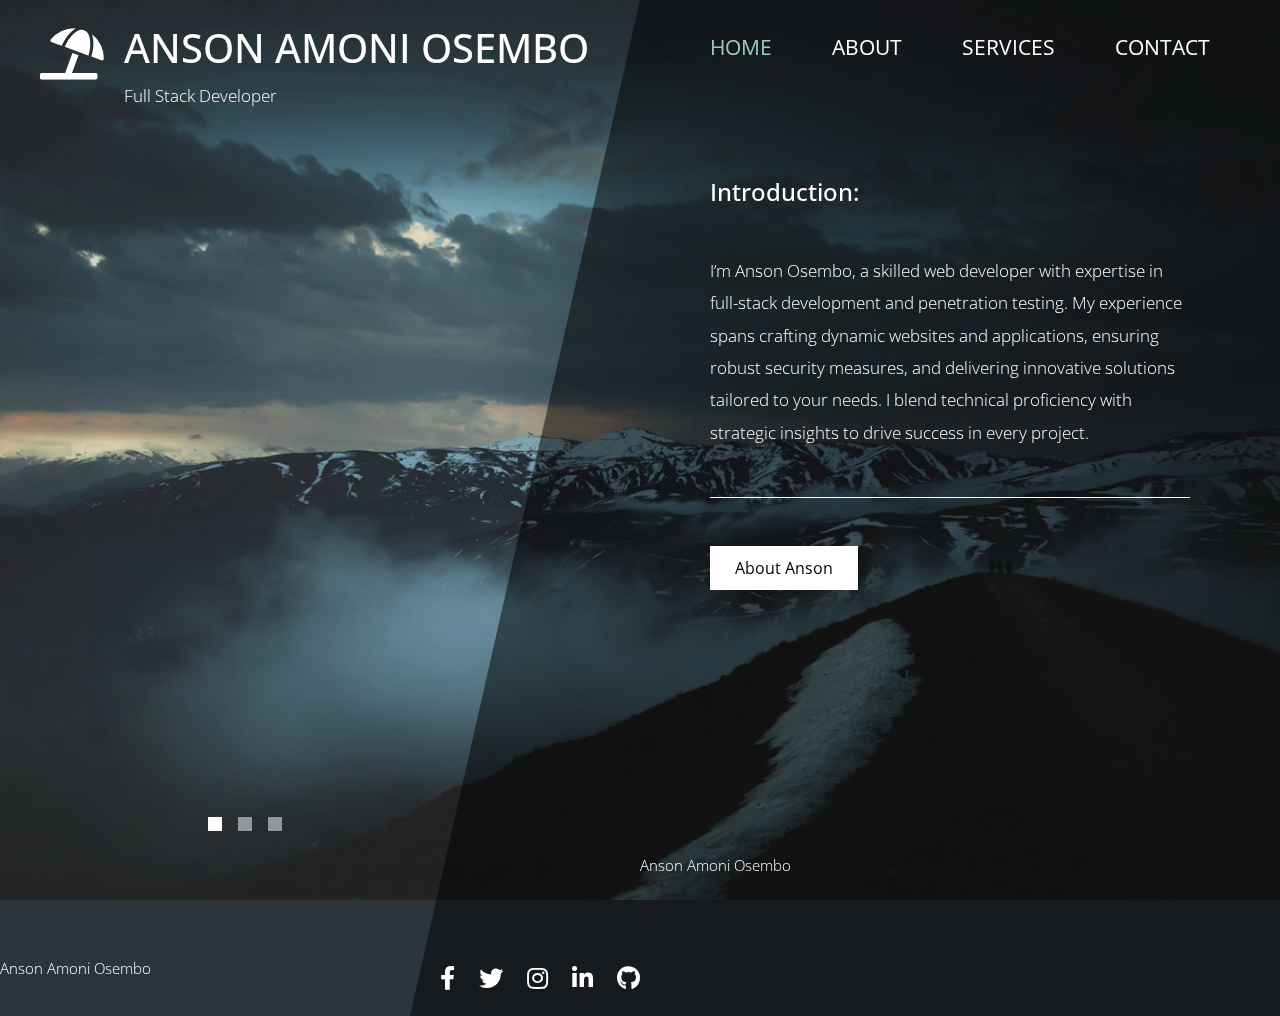
==== index.html @ b81e8de9 "first commit" ====
<!DOCTYPE html>
<html lang="en">
<!--
Diagoona is Bootstrap v4.4.1 layout. 
This BG is 50% transparent. 
You can set the background images auto play settings 
(true or false in line number 33) 
in templatemo-script.js file in js folder.
-->
<head>
    <meta charset="UTF-8">
    <meta name="viewport" content="width=device-width, initial-scale=1.0">
    <meta http-equiv="X-UA-Compatible" content="ie=edge">
    <title>Osembo</title>
    <link href="https://fonts.googleapis.com/css?family=Open+Sans:300,400" rel="stylesheet" /> <!-- https://fonts.google.com/ -->
    <link href="css/bootstrap.min.css" rel="stylesheet" /> <!-- https://getbootstrap.com/ -->
    <link href="fontawesome/css/all.min.css" rel="stylesheet" /> <!-- https://fontawesome.com/ -->
    <link href="css/templatemo-diagoona.css" rel="stylesheet" />

</head>

<body>
    <div class="tm-container">        
        <div>
            <div class="tm-row pt-4">
                <div class="tm-col-left">
                    <div class="tm-site-header media">
                        <i class="fas fa-umbrella-beach fa-3x mt-1 tm-logo"></i>
                        <div class="media-body">
                            <h1 class="tm-sitename text-uppercase">Anson Amoni Osembo</h1>
                            <p class="tm-slogon">Full Stack Developer</p>
                        </div>        
                    </div>
                </div>
                <div class="tm-col-right">
                    <nav class="navbar navbar-expand-lg" id="tm-main-nav">
                        <button class="navbar-toggler toggler-example mr-0 ml-auto" type="button" 
                            data-toggle="collapse" data-target="#navbar-nav" 
                            aria-controls="navbar-nav" aria-expanded="false" aria-label="Toggle navigation">
                            <span><i class="fas fa-bars"></i></span>
                        </button>
                        <div class="collapse navbar-collapse tm-nav" id="navbar-nav">
                            <ul class="navbar-nav text-uppercase">
                                <li class="nav-item active">
                                    <a class="nav-link tm-nav-link" href="#">Home <span class="sr-only">(current)</span></a>
                                </li>
                                <li class="nav-item">
                                    <a class="nav-link tm-nav-link" href="about.html">About</a>
                                </li>
                                <li class="nav-item">
                                    <a class="nav-link tm-nav-link" href="services.html">Services</a>
                                </li>                            
                                <li class="nav-item">
                                    <a class="nav-link tm-nav-link" href="contact.html">Contact</a>
                                </li>
                            </ul>                            
                        </div>                        
                    </nav>
                </div>
            </div>
            
            <div class="tm-row">
                <div class="tm-col-left"></div>
                <main class="tm-col-right">
                    <section class="tm-content">
                        <h2 class="mb-5 tm-content-title">Introduction:</h2>
                        <p class="mb-5">I’m Anson Osembo, a skilled web developer with expertise in full-stack development and penetration testing. My experience spans crafting dynamic websites and applications, ensuring robust security measures, and delivering innovative solutions tailored to your needs. I blend technical proficiency with strategic insights to drive success in every project.</p>
                        <hr class="mb-5">
                        <p class="mb-5"></p>                        
                        <a href="about.html" class="btn btn-primary">About Anson</a>
                    </section>
                </main>
            </div>
        </div>        

        <div class="tm-row">
            <div class="tm-col-left text-center">            
                <ul class="tm-bg-controls-wrapper">
                    <li class="tm-bg-control active" data-id="0"></li>
                    <li class="tm-bg-control" data-id="1"></li>
                    <li class="tm-bg-control" data-id="2"></li>
                </ul>            
            </div>        
            <div class="tm-col-right tm-col-footer">
                <footer class="tm-site-footer text-right">
                    <p class="mb-0">Anson Amoni Osembo 
                    
                </footer>
            </div>  
        </div>

        <!-- Diagonal background design -->
        <div class="tm-bg">
            <div class="tm-bg-left"></div>
            <div class="tm-bg-right"></div>
        </div>
    </div>

    <script src="js/jquery-3.4.1.min.js"></script>
    <script src="js/bootstrap.min.js"></script>
    <script src="js/jquery.backstretch.min.js"></script>
    <script src="js/templatemo-script.js"></script>
    <footer class="tm-site-footer text-right">
        <p class="mb-0">Anson Amoni Osembo</p>
        <div class="social-media-links">
          <a href="https://facebook.com/profile.php?id=61556739365523&mibextid=LQQJ4d" target="_blank"><i class="fab fa-facebook-f"></i></a>
          <a href="#" target="_blank"><i class="fab fa-twitter"></i></a>
          <a href="https://instagram.com/notsxkhan" target="_blank"><i class="fab fa-instagram"></i></a>
          <a href="#" target="_blank"><i class="fab fa-linkedin-in"></i></a>
          <a href="https://github.com/amonyanson" target="_blank"><i class="fab fa-github"></i></a>
        </div>
      </footer>
</body>
</html>
---- css/templatemo-diagoona.css ----
/*

TemplateMo 550 Diagoona

https://templatemo.com/tm-550-diagoona

*/

body {
    font-family: 'Open Sans', Arial, sans-serif;
    font-size: 17px;
    font-weight: 300;
    overflow-x: hidden;
    color: white;
    background-color: #2C353C;
}

a { 
    transition: all 0.3s ease; 
    text-decoration: none;
}

ul { padding: 0; }
a:hover { text-decoration: none; }
button:focus { outline: none; }
p { line-height: 1.9; }
.tm-logo { margin-right: 20px; }
.tm-slogan { font-size: 0.8rem; }

/* Navigation */
.navbar-toggler {
    padding: 8px 15px;
    border: 0;
    border-radius: 0;
    transform: skewX(-15deg);
    background-color: rgba(0,0,0,0.5);
    color: white;    
}

.navbar-toggler i { transform: skewX(15deg); }

.navbar-expand-lg {
    padding-left: 0;
    padding-right: 0;
}

.navbar-expand-lg .navbar-nav .nav-link { padding: 0; }

.navbar-expand-lg .navbar-nav .tm-nav-link {
    font-size: 1.3rem;
    font-weight: 400;
    color: white;    
    padding-bottom: 30px;    
}

.nav-item { margin-right: 60px; }

.nav-item:last-child { margin-right: 0; }

.nav-item.active .tm-nav-link,
.nav-item:hover .tm-nav-link {
    color: #9CC;
}

/* Page Background */
.tm-bg {
    position: absolute;
    left: 0;
    right: 0;
    width: 100%;
    height: 100%;
    display: flex;
    z-index: -1000;
}

.tm-bg-left,
.tm-bg-right {
    position: relative;
    width: 50%;
    height: 100%;
}

.tm-bg-right { background-color: rgba(0,0,0,0.5); }

.tm-bg-left {
    border-right: 230px solid rgba(0,0,0,0.5);
    border-top: 100vh solid transparent;
}

.tm-bg-controls-wrapper {
    display: inline-block;
    margin-left: -150px;
}

.tm-bg-control {
    display: inline-block;
    width: 14px;
    height: 14px;
    background-color: rgba(255,255,255,0.5);
    margin: 6px;
    cursor: pointer;
}

.tm-bg-control.active,
.tm-bg-control:hover {
    background-color: white;
}

.tm-container {
    width: 100%;
    height: 100%;
    min-height: 100vh;
    position: relative;
    display: flex;
    flex-direction: column;
    justify-content: space-between;  
}

.tm-row { display: flex; }

.tm-col-left {
    width: 50%;
    height: 100%;
    padding-left: 40px;  
    padding-right: 40px;
}

.tm-col-right {
    width: 50%;
    height: 100%;
    padding-left: 70px;
    padding-right: 70px;
}

.tm-content {
    max-width: 660px;
    margin-top: 50px;
    padding-right: 20px;
}

.tm-about { max-width: 525px; }

::-webkit-scrollbar {
    -webkit-appearance: none;
    width: 10px;
}
  
::-webkit-scrollbar-thumb {
    border-radius: 5px;
    background-color: rgba(255,255,255,.8);
    box-shadow: 0 0 1px rgba(255,255,255,.8);
}

.tm-content-title { font-size: 1.5rem; }
hr { border-top: 1px solid white; }

.btn {
    padding: 10px 25px;
    border-radius: 0;
}

.btn-big {
    padding: 9px 40px;
    font-size: 1.2rem;;
}

.btn-primary {
    background-color: white;
    color: black;
    border: 0;
}

.btn-primary:hover {
    background-color: #9CC;
    color: black;
}

.tm-site-footer {
    padding: 40px 0 20px;
    max-width: 660px;
    font-size: 0.95rem;
}

.tm-col-footer { padding-left: 0; }
.tm-text-link { color: white; }

.tm-text-link:hover,
.tm-text-link:focus {
    color: #9CC;
}

/* Service */ 
.tm-service-text { max-width: 365px; }
.tm-service-img { margin-right: 25px; }
.tm-service-img-r { margin-left: 25px; }

/* Contact */
.form-control,
textarea {    
    color: white;
    background-color: transparent;
    background-clip: padding-box;
    border: none;
    border-bottom: 1px solid #999A9B;
    border-radius: 0;
    transition: border-color 0.15s ease-in-out, box-shadow 0.15s ease-in-out;
    padding: 10px 0;
    font-family: 'Open Sans', Arial, sans-serif;
    font-size: 1rem;
    font-weight: 400;
    line-height: 1.5;
}

.form-control:focus {
    color: white;
    background-color: transparent;    
    box-shadow: none;
    border-color: #9CC;
    outline: none;
}

.mb-85 { margin-bottom: 85px; }
.tm-contact-main { max-width: 690px; }

.tm-contact {
    max-width: 420px;
    margin-left: auto;
    margin-right: auto;
}
/* footer */
.tm-site-footer {
    display: flex;
    justify-content: space-between;
    align-items: center;
  }
.social-media-links {
    margin-top: 20px;
  }
  
  .social-media-links a {
    margin-right: 20px;
    font-size: 24px;
    color: #fff;
  }
  
  .social-media-links a:hover {
    color: #ccc;
  }
.form-control::-webkit-input-placeholder { color: white; } /* Edge */  
.form-control:-ms-input-placeholder { color: white; } /* Internet Explorer 10-11 */  
.form-control::placeholder { color: white; }

@media (max-width: 1200px) {
    .nav-item { margin-right: 30px; }

    .tm-page-right {
        padding-left: 30px;
        padding-right: 30px;
    }
}

@media (max-width: 992px) {    
    .tm-nav {
        position: absolute;
        background: rgba(0, 0, 0, 0.8);
        color: white;
        top: 44px;
        right: 4px;
    }

    .navbar-expand-lg .navbar-nav .tm-nav-link {
        color: white;
        font-size: 1.1rem;
        padding: 13px 20px;
    }

    .nav-item { margin-right: 0; }

    .nav-item.active .tm-nav-link,
    .nav-item:hover .tm-nav-link {
        color: #9CC;
    }

    .tm-content { margin-top: 20px; }
    .tm-site-footer { padding-top: 40px; }
    .tm-col-left { width: 40%; }

    .tm-col-right {
        width: 60%;
        padding-left: 100px;
        padding-right: 30px;
    }
    
    .tm-col-footer { padding-left: 0; }
}

@media (max-width: 768px) {
    .tm-row { flex-direction: column; }

    .tm-col-left,
    .tm-col-right,
    .tm-bg-left,
    .tm-bg-right {
        width: 100%;
    }

    #tm-main-nav {
        position: fixed;
        top: 50px;
        right: 40px;
        padding-bottom: 0;
    }  
    
    .tm-bg { flex-direction: column; }

    .tm-bg-left {
        height: 200px;        
        border-bottom: 50px solid rgba(0,0,0,0.5);
        border-right: 0;
        border-top: 0;
    }

    .tm-bg-right { height: calc(100% - 200px); }

    .tm-bg-controls-wrapper {
        margin-left: 0;
        margin-top: 50px;
    }

    .tm-content {
        max-height: none;
        margin-top: 40px;
    }

    .tm-col-right {
        padding-top: 40px;
        padding-left: 30px;
    }

    .tm-col-footer {
        padding-left: 10px;
        padding-right: 10px;
    }
}

@media (max-width: 460px) {
    .tm-logo { margin-right: 15px; }
    .tm-sitename { font-size: 1.8rem; }
    .tm-slogon { font-size: 0.8rem; }
}

@media (max-width: 450px), (min-width: 768px) and (max-width: 830px), (min-width: 992px) and (max-width: 1040px) {
    .tm-service-media { flex-direction: column; }
    .tm-service-media-img-l { flex-direction: column-reverse; }
    .tm-service-text { margin-top: 20px; }
    .tm-service-img { margin-right: 0; }
    .tm-service-img-r { margin-left: 0; }
}
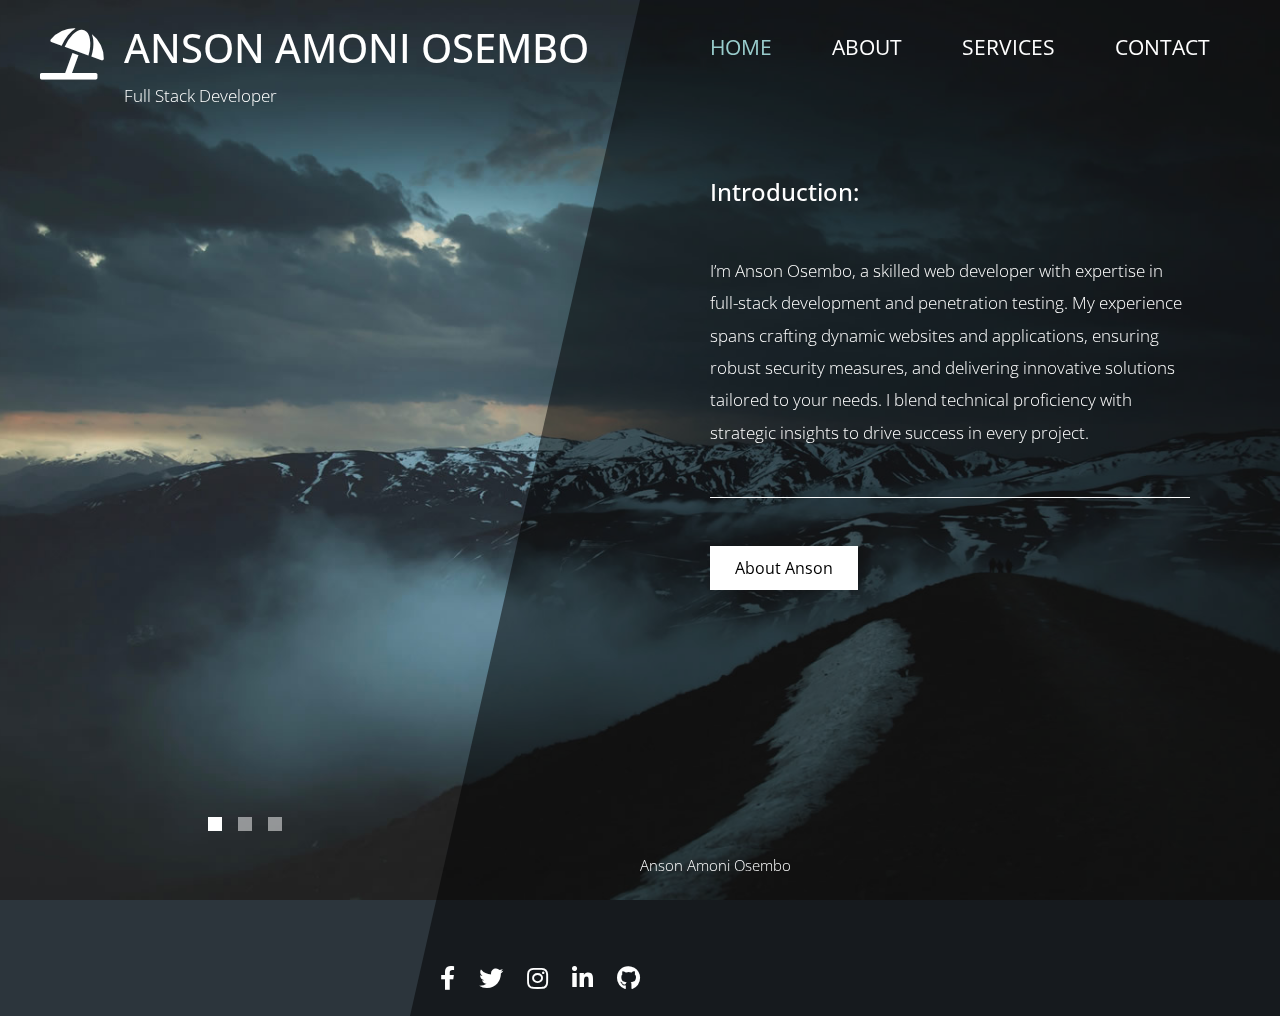
==== commit 9c63a63f: "first commit" ====
--- a/index.html
+++ b/index.html
@@ -101,12 +101,12 @@
     <script src="js/jquery.backstretch.min.js"></script>
     <script src="js/templatemo-script.js"></script>
     <footer class="tm-site-footer text-right">
-        <p class="mb-0">Anson Amoni Osembo</p>
+        <p class="mb-0"></p>
         <div class="social-media-links">
           <a href="https://facebook.com/profile.php?id=61556739365523&mibextid=LQQJ4d" target="_blank"><i class="fab fa-facebook-f"></i></a>
-          <a href="#" target="_blank"><i class="fab fa-twitter"></i></a>
+          <a href="https://x.com/NotSxKhan" target="_blank"><i class="fab fa-twitter"></i></a>
           <a href="https://instagram.com/notsxkhan" target="_blank"><i class="fab fa-instagram"></i></a>
-          <a href="#" target="_blank"><i class="fab fa-linkedin-in"></i></a>
+          <a href="www.linkedin.com/in/anson-osembo-6ab577251" target="_blank"><i class="fab fa-linkedin-in"></i></a>
           <a href="https://github.com/amonyanson" target="_blank"><i class="fab fa-github"></i></a>
         </div>
       </footer>
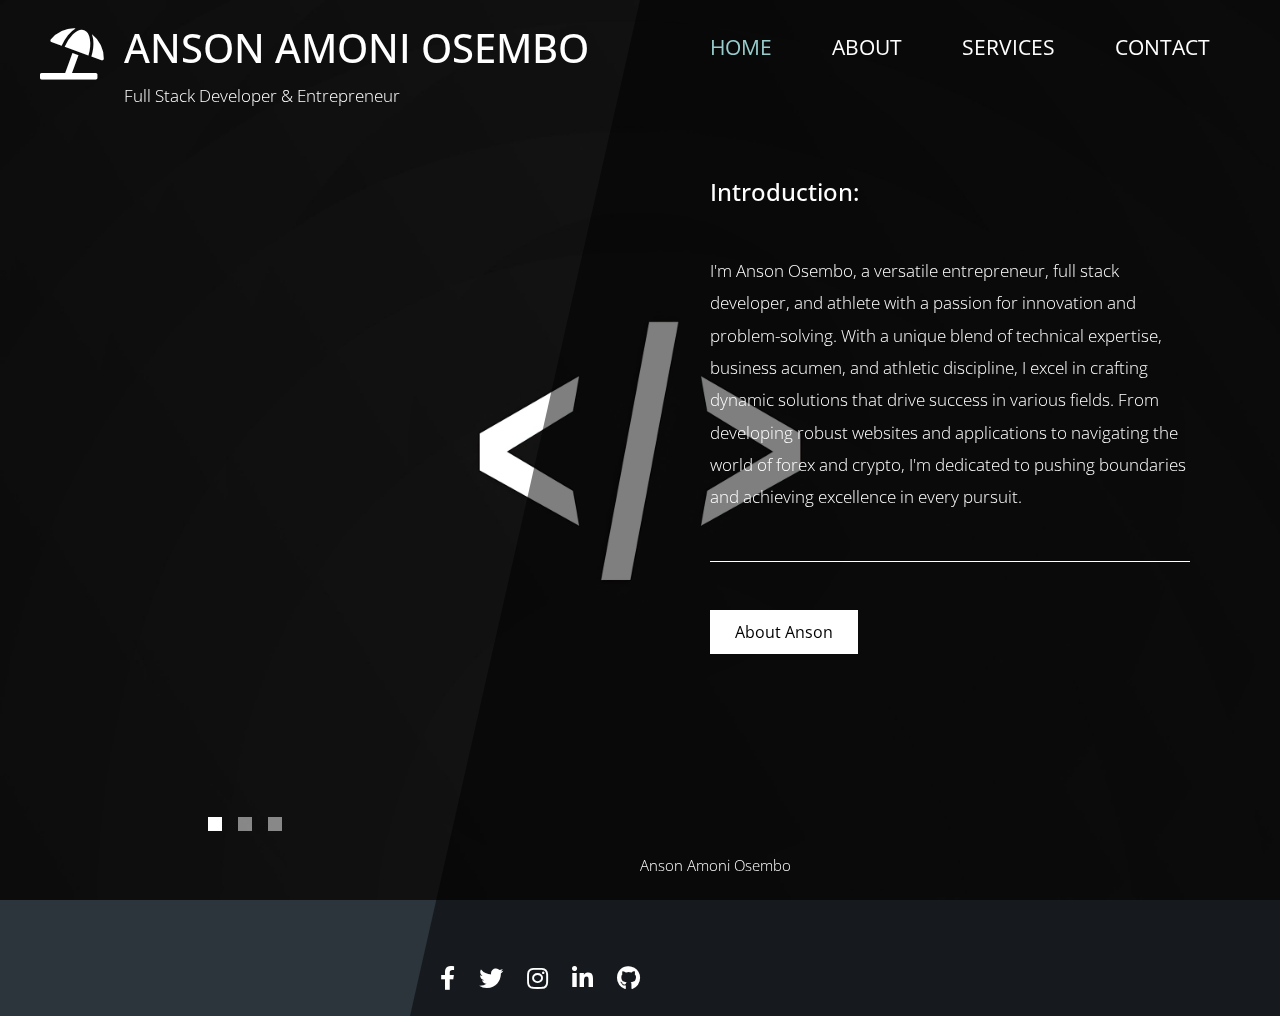
==== commit 3d0412f5: "first commit" ====
--- a/index.html
+++ b/index.html
@@ -6,6 +6,60 @@
 You can set the background images auto play settings 
 (true or false in line number 33) 
 in templatemo-script.js file in js folder.
+
+To change the background images of your website, you can follow these steps:
+
+Step 1: Update the templatemo-script.js file
+
+In the templatemo-script.js file, locate the section that controls the background images. This might be a JavaScript object or an array that defines the image sources, animation settings, and other related options.
+
+For example, you might find something like this:
+
+javascript
+Edit
+Copy code
+var bgImages = [
+  'img/bg-image-1.jpg',
+  'img/bg-image-2.jpg',
+  'img/bg-image-3.jpg'
+];
+Update the image sources to point to your new images in the img folder. For example:
+
+javascript
+Edit
+Copy code
+var bgImages = [
+  'img/new-bg-image-1.jpg',
+  'img/new-bg-image-2.jpg',
+  'img/new-bg-image-3.jpg'
+];
+Step 2: Update the CSS files
+
+In the css/templatemo-diagoona.css file, locate the CSS rules that target the background image elements (e.g., .tm-bg, .tm-bg-left, .tm-bg-right). Update the background-image properties to point to your new images.
+
+For example:
+
+css
+Edit
+Copy code
+.tm-bg {
+  background-image: url('img/new-bg-image-1.jpg');
+}
+
+.tm-bg-left {
+  background-image: url('img/new-bg-image-2.jpg');
+}
+
+.tm-bg-right {
+  background-image: url('img/new-bg-image-3.jpg');
+}
+Step 3: Refresh your website
+
+Save both the templatemo-script.js and css/templatemo-diagoona.css files. Then, refresh your website or clear the browser cache to see the changes take effect.
+
+By following these steps, you should be able to update the background images of your website in real-time.
+
+Remember to replace new-bg-image-1.jpg, new-bg-image-2.jpg, and new-bg-image-3.jpg with the actual file names and paths of your new background images in the img folder.
 -->
 <head>
     <meta charset="UTF-8">
@@ -28,7 +82,7 @@
                         <i class="fas fa-umbrella-beach fa-3x mt-1 tm-logo"></i>
                         <div class="media-body">
                             <h1 class="tm-sitename text-uppercase">Anson Amoni Osembo</h1>
-                            <p class="tm-slogon">Full Stack Developer</p>
+                            <p class="tm-slogon">Full Stack Developer & Entrepreneur</p>
                         </div>        
                     </div>
                 </div>
@@ -64,7 +118,7 @@
                 <main class="tm-col-right">
                     <section class="tm-content">
                         <h2 class="mb-5 tm-content-title">Introduction:</h2>
-                        <p class="mb-5">I’m Anson Osembo, a skilled web developer with expertise in full-stack development and penetration testing. My experience spans crafting dynamic websites and applications, ensuring robust security measures, and delivering innovative solutions tailored to your needs. I blend technical proficiency with strategic insights to drive success in every project.</p>
+                        <p class="mb-5">I'm Anson Osembo, a versatile entrepreneur, full stack developer, and athlete with a passion for innovation and problem-solving. With a unique blend of technical expertise, business acumen, and athletic discipline, I excel in crafting dynamic solutions that drive success in various fields. From developing robust websites and applications to navigating the world of forex and crypto, I'm dedicated to pushing boundaries and achieving excellence in every pursuit.</p>
                         <hr class="mb-5">
                         <p class="mb-5"></p>                        
                         <a href="about.html" class="btn btn-primary">About Anson</a>
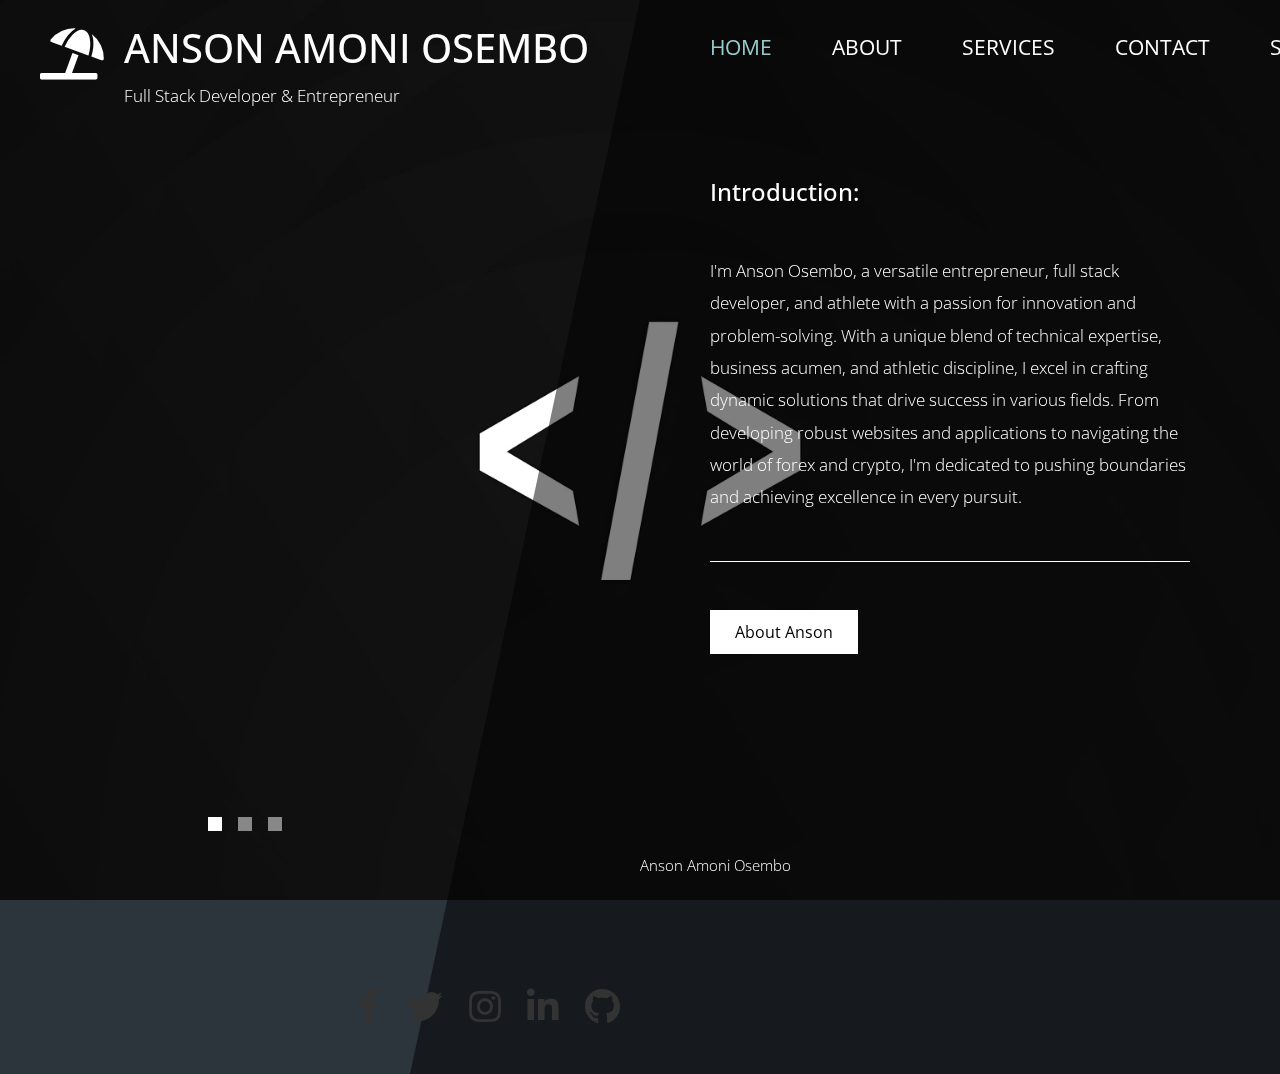
==== commit ebb6a56c: "first commit" ====
--- a/index.html
+++ b/index.html
@@ -107,6 +107,9 @@
                                 <li class="nav-item">
                                     <a class="nav-link tm-nav-link" href="contact.html">Contact</a>
                                 </li>
+                                <li class="nav-item">
+                                    <a class="nav-link tm-nav-link" href="socials.html">Socials</a>
+                                </li>
                             </ul>                            
                         </div>                        
                     </nav>
--- a/css/templatemo-diagoona.css
+++ b/css/templatemo-diagoona.css
@@ -246,6 +246,33 @@
   .social-media-links a:hover {
     color: #ccc;
   }
+/*socials*/
+/* Add this code to the end of the file */
+
+.social-media-links {
+    font-size: 24px; /* increase font size */
+    padding: 20px; /* add some padding to the list */
+    text-align: center; /* center the list */
+  }
+  
+  .social-media-links li {
+    display: inline-block; /* make list items inline-block */
+    margin: 10px; /* add some margin between list items */
+    padding: 10px; /* add some padding to the list items */
+    background-color: #f7f7f7; /* add a light gray background color */
+    border-radius: 5px; /* add a rounded corner effect */
+    box-shadow: 0 0 10px rgba(0, 0, 0, 0.1); /* add a subtle shadow effect */
+  }
+  
+  .social-media-links a {
+    font-size: 36px; /* increase icon size */
+    color: #333; /* change icon color to a darker shade */
+    transition: color 0.2s ease; /* add a transition effect */
+  }
+  
+  .social-media-links a:hover {
+    color: #666; /* change icon color on hover */
+  }
 .form-control::-webkit-input-placeholder { color: white; } /* Edge */  
 .form-control:-ms-input-placeholder { color: white; } /* Internet Explorer 10-11 */  
 .form-control::placeholder { color: white; }
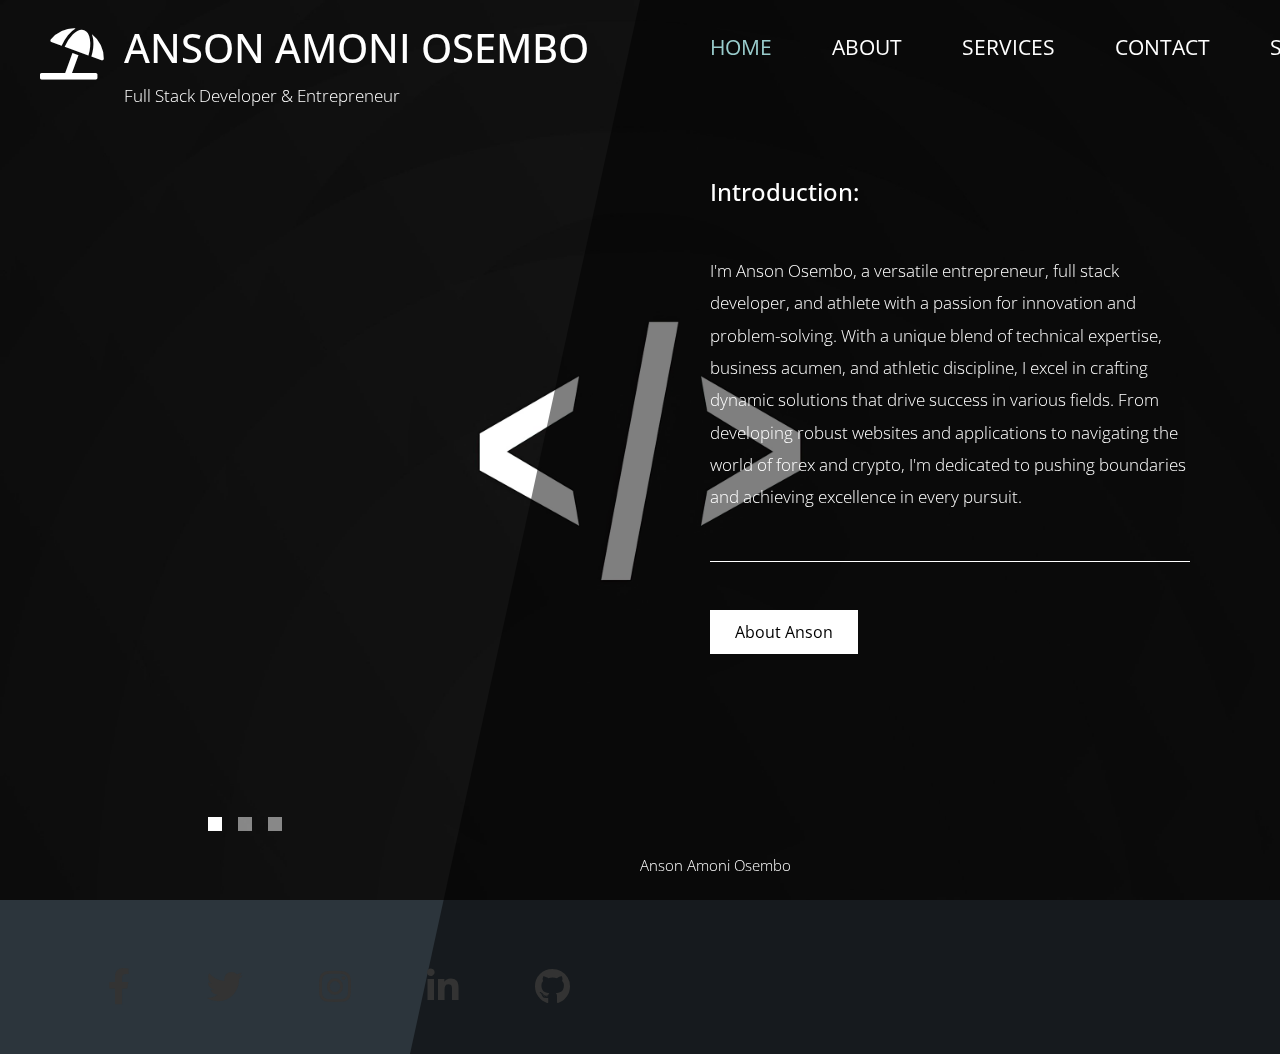
==== commit 83b4a02e: "first commit" ====
--- a/index.html
+++ b/index.html
@@ -163,7 +163,7 @@
           <a href="https://facebook.com/profile.php?id=61556739365523&mibextid=LQQJ4d" target="_blank"><i class="fab fa-facebook-f"></i></a>
           <a href="https://x.com/NotSxKhan" target="_blank"><i class="fab fa-twitter"></i></a>
           <a href="https://instagram.com/notsxkhan" target="_blank"><i class="fab fa-instagram"></i></a>
-          <a href="www.linkedin.com/in/anson-osembo-6ab577251" target="_blank"><i class="fab fa-linkedin-in"></i></a>
+          <a href="https://www.linkedin.com/in/anson-osembo-6ab577251/" target="_blank"><i class="fab fa-linkedin-in"></i></a>
           <a href="https://github.com/amonyanson" target="_blank"><i class="fab fa-github"></i></a>
         </div>
       </footer>
--- a/css/templatemo-diagoona.css
+++ b/css/templatemo-diagoona.css
@@ -234,12 +234,12 @@
     align-items: center;
   }
 .social-media-links {
-    margin-top: 20px;
+    margin-top: 0px;
   }
   
   .social-media-links a {
-    margin-right: 20px;
-    font-size: 24px;
+    margin-right: 70px;
+    font-size: 30px;
     color: #fff;
   }
   
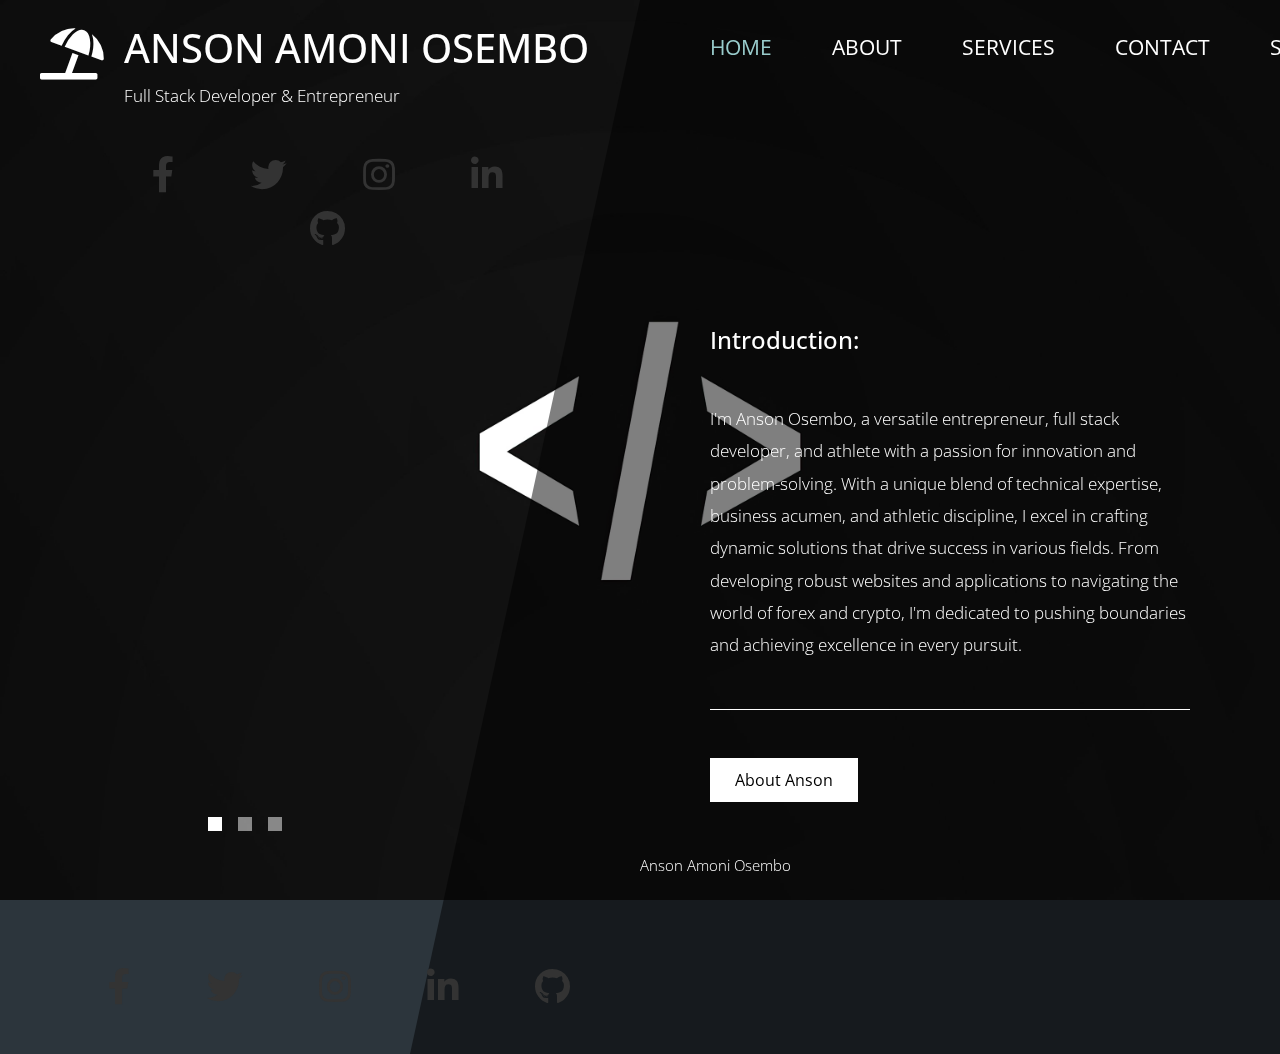
==== commit f133ddb4: "first commit" ====
--- a/index.html
+++ b/index.html
@@ -83,6 +83,14 @@
                         <div class="media-body">
                             <h1 class="tm-sitename text-uppercase">Anson Amoni Osembo</h1>
                             <p class="tm-slogon">Full Stack Developer & Entrepreneur</p>
+                            <p class="mb-0"></p>
+                            <div class="social-media-links">
+                              <a href="https://facebook.com/profile.php?id=61556739365523&mibextid=LQQJ4d" target="_blank"><i class="fab fa-facebook-f"></i></a>
+                              <a href="https://x.com/NotSxKhan" target="_blank"><i class="fab fa-twitter"></i></a>
+                              <a href="https://instagram.com/notsxkhan" target="_blank"><i class="fab fa-instagram"></i></a>
+                              <a href="https://www.linkedin.com/in/anson-osembo-6ab577251/" target="_blank"><i class="fab fa-linkedin-in"></i></a>
+                              <a href="https://github.com/amonyanson" target="_blank"><i class="fab fa-github"></i></a>
+                            </div>  
                         </div>        
                     </div>
                 </div>
@@ -110,7 +118,7 @@
                                 <li class="nav-item">
                                     <a class="nav-link tm-nav-link" href="socials.html">Socials</a>
                                 </li>
-                            </ul>                            
+                            </ul>                          
                         </div>                        
                     </nav>
                 </div>
